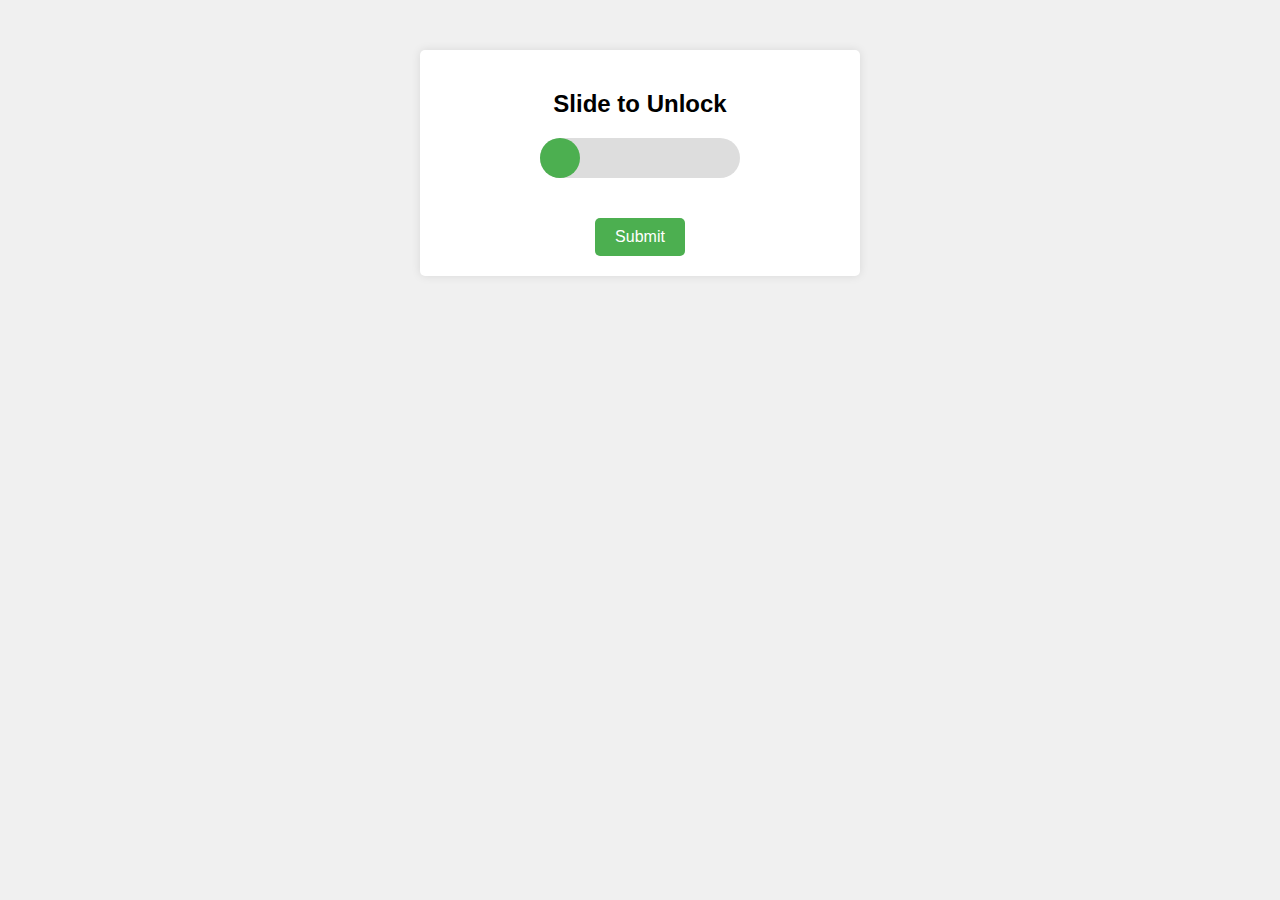
==== index.html @ ff41b080 "front end completd" ====
<!DOCTYPE html>
<html lang="en">
<head>
    <meta charset="UTF-8">
    <meta http-equiv="X-UA-Compatible" content="IE=edge">
    <meta name="viewport" content="width=device-width, initial-scale=1.0">
    <title>Slide to Unlock CAPTCHA</title>
    <link rel="stylesheet" href="styles.css">
</head>
<body>
    <!-- Honeypot CAPTCHA -->
    <div class="hidden-field">
        <label for="extraField">Leave this field empty</label>
        <input type="text" id="extraField" name="extraField">
    </div>
    <div class="container">
        <h2>Slide to Unlock</h2>
        <div id="slider">
            <span></span>
        </div>
        <button id="submitBtn" disabled style="user-select: none;">Submit</button>
    </div>
    
    <script src="script.js"></script>
</body>
</html>
---- styles.css ----
body {
    font-family: Arial, sans-serif;
    text-align: center;
    padding-top: 50px;
    background-color: #f0f0f0;
    margin: 0;
}

.container {
    max-width: 400px;
    margin: auto;
    background: white;
    padding: 20px;
    border-radius: 5px;
    box-shadow: 0 0 10px rgba(0, 0, 0, 0.1);
}

.hidden-field {
    display: none;
}

/* Slider styles */
#slider {
    width: 200px; /* Slider length */
    height: 40px;
    background: #ddd;
    position: relative;
    border-radius: 20px;
    margin: 20px auto;
    cursor: pointer;
}

#slider span {
    width: 40px;
    height: 40px;
    background: #4caf50;
    border-radius: 50%;
    position: absolute;
    left: 0;
    top: 0;
    transition: left 0.2s;
}

#slider.done span {
    left: calc(100% - 40px);
}

/* Button styles */
#submitBtn {
    margin-top: 20px;
    padding: 10px 20px;
    font-size: 16px;
    background-color: #4caf50;
    color: white;
    border: none;
    border-radius: 5px;
    cursor: not-allowed;
}

#submitBtn.enabled {
    cursor: pointer;
    background-color: #388e3c;
}

/* Responsive adjustments */
@media (max-width: 600px) {
    .container {
        width: 90%;
        padding: 10px;
    }

    #slider {
        width: 180px; /* Adjust slider length for mobile */
        height: 30px;
    }

    #slider span {
        width: 30px;
        height: 30px;
    }

    #submitBtn {
        padding: 8px 16px;
        font-size: 14px;
    }
}
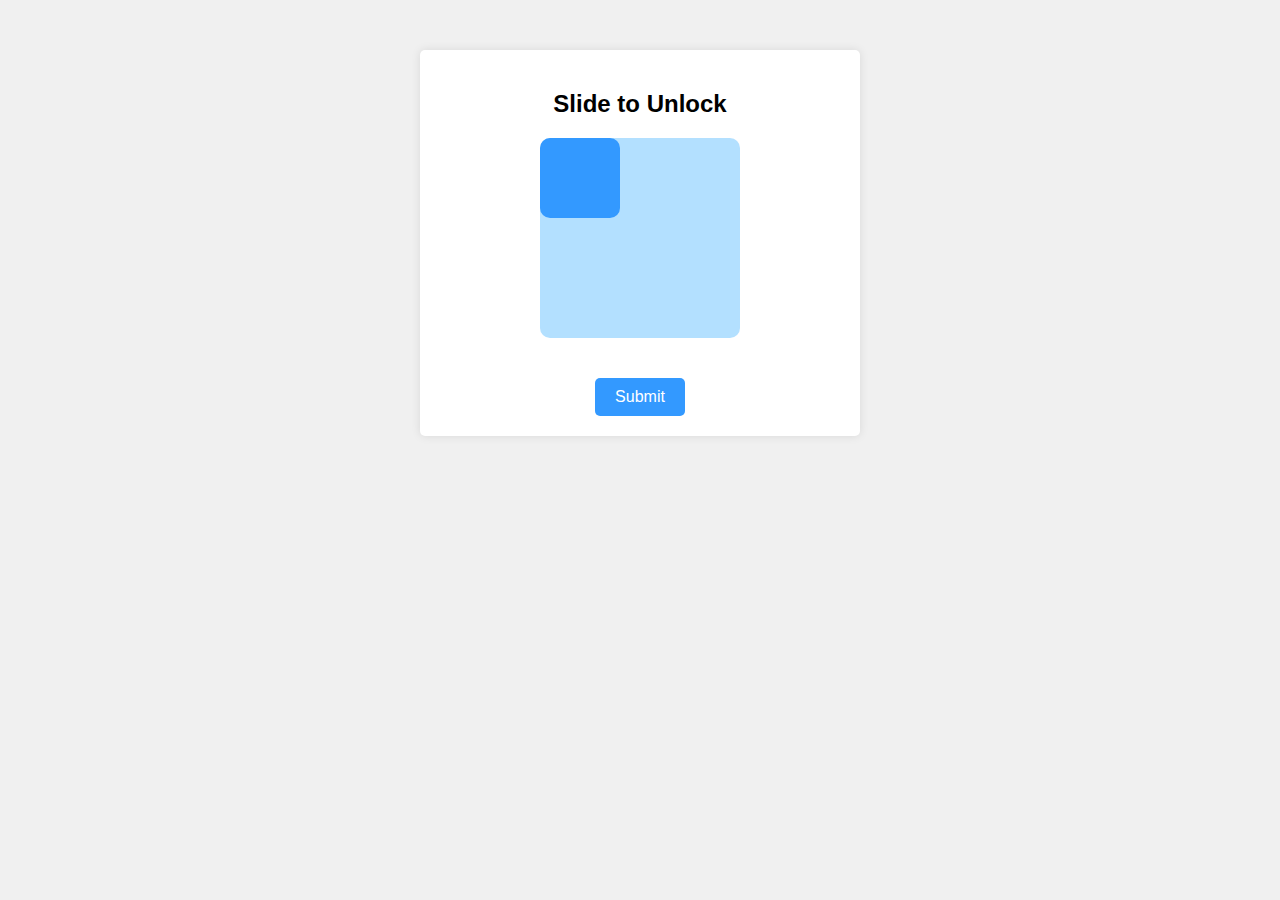
==== commit bb0585fd: "colors changed" ====
--- a/index.html
+++ b/index.html
@@ -6,6 +6,16 @@
     <meta name="viewport" content="width=device-width, initial-scale=1.0">
     <title>Slide to Unlock CAPTCHA</title>
     <link rel="stylesheet" href="styles.css">
+    <script>
+        // This function ensures the page reloads if it's revisited, e.g., when the back button is pressed
+        window.addEventListener('pageshow', function(event) {
+            // Check if the page was loaded from cache (e.g., via back button)
+            if (event.persisted || performance.getEntriesByType("navigation")[0].type === "back_forward") {
+                // Ensure the page reloads
+                window.location.reload();
+            }
+        });
+    </script>
 </head>
 <body>
     <!-- Honeypot CAPTCHA -->
@@ -14,7 +24,7 @@
         <input type="text" id="extraField" name="extraField">
     </div>
     <div class="container">
-        <h2>Slide to Unlock</h2>
+        <h2 style="user-select: none;">Slide to Unlock</h2>
         <div id="slider">
             <span></span>
         </div>
@@ -22,5 +32,5 @@
     </div>
     
     <script src="script.js"></script>
-</body>
+</body> 
 </html>
--- a/styles.css
+++ b/styles.css
@@ -15,26 +15,27 @@
     box-shadow: 0 0 10px rgba(0, 0, 0, 0.1);
 }
 
+/* Honeypot CAPTCHA */
 .hidden-field {
     display: none;
 }
 
 /* Slider styles */
 #slider {
-    width: 200px; /* Slider length */
-    height: 40px;
-    background: #ddd;
+    width: 200px;
+    height: 200px; /* Make slider square */
+    background: #b3e0ff; /* Light blue background */
     position: relative;
-    border-radius: 20px;
+    border-radius: 10px; /* Slightly rounded corners */
     margin: 20px auto;
     cursor: pointer;
 }
 
 #slider span {
-    width: 40px;
-    height: 40px;
-    background: #4caf50;
-    border-radius: 50%;
+    width: 80px; /* Adjusted size to fit within the square */
+    height: 80px;
+    background: #3399ff; /* Blue color for handle */
+    border-radius: 10px; /* Rounded handle */
     position: absolute;
     left: 0;
     top: 0;
@@ -42,7 +43,7 @@
 }
 
 #slider.done span {
-    left: calc(100% - 40px);
+    left: calc(100% - 80px); /* Adjusted handle position */
 }
 
 /* Button styles */
@@ -50,7 +51,7 @@
     margin-top: 20px;
     padding: 10px 20px;
     font-size: 16px;
-    background-color: #4caf50;
+    background-color: #3399ff; /* Blue color for button */
     color: white;
     border: none;
     border-radius: 5px;
@@ -59,24 +60,19 @@
 
 #submitBtn.enabled {
     cursor: pointer;
-    background-color: #388e3c;
+    background-color: #007acc; /* Darker blue for enabled state */
 }
 
 /* Responsive adjustments */
 @media (max-width: 600px) {
-    .container {
-        width: 90%;
-        padding: 10px;
-    }
-
     #slider {
-        width: 180px; /* Adjust slider length for mobile */
-        height: 30px;
+        width: 150px; /* Adjust slider width for mobile */
+        height: 150px; /* Adjust slider height for mobile */
     }
 
     #slider span {
-        width: 30px;
-        height: 30px;
+        width: 60px; /* Adjust handle size for mobile */
+        height: 60px;
     }
 
     #submitBtn {
@@ -84,3 +80,20 @@
         font-size: 14px;
     }
 }
+
+@media (max-width: 400px) {
+    #slider {
+        width: 120px; /* Further adjust slider width for very small screens */
+        height: 120px; /* Further adjust slider height for very small screens */
+    }
+
+    #slider span {
+        width: 50px; /* Further adjust handle size for very small screens */
+        height: 50px;
+    }
+
+    #submitBtn {
+        padding: 6px 12px;
+        font-size: 12px;
+    }
+}
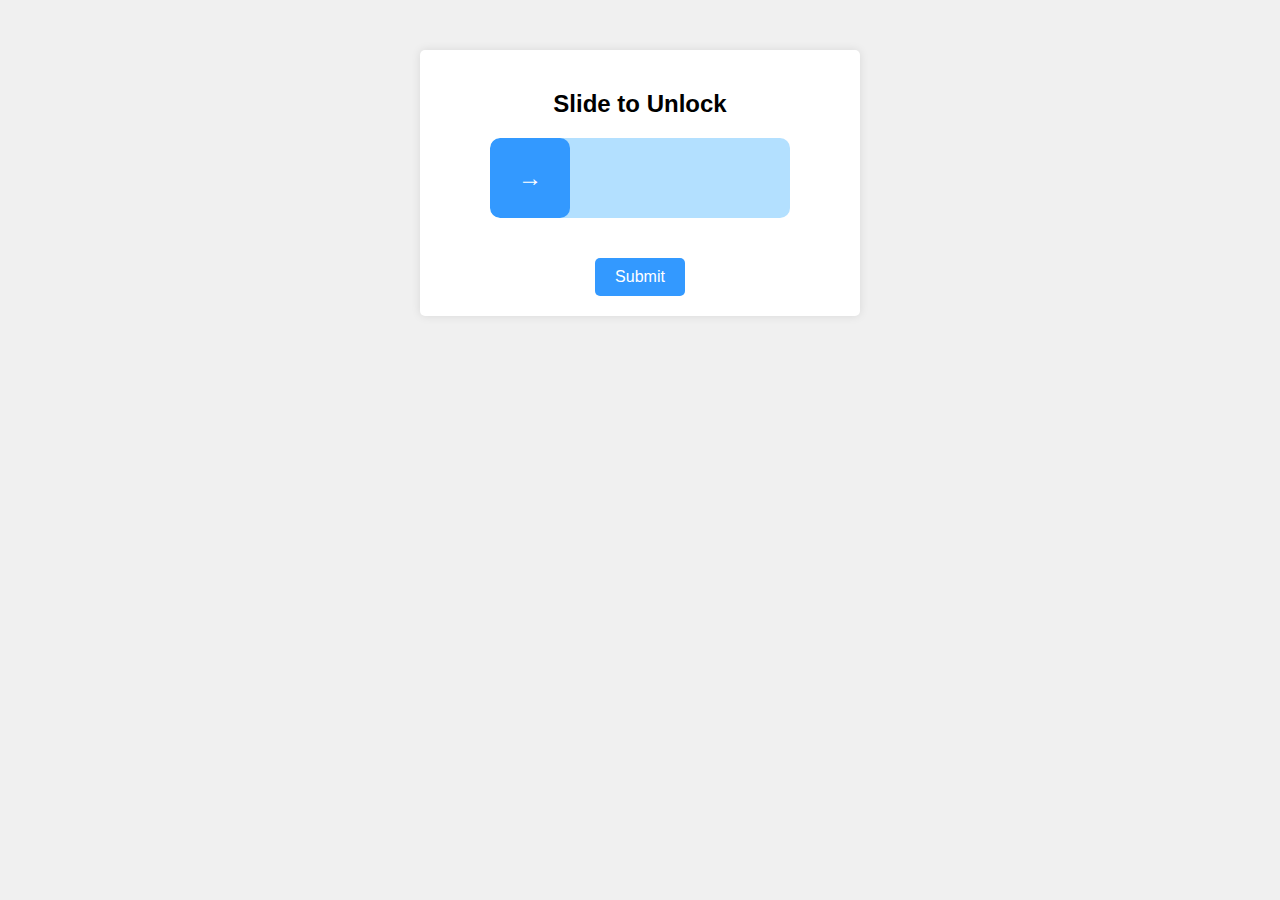
==== commit 09c932ba: "comment line changed (not required)" ====
--- a/index.html
+++ b/index.html
@@ -9,7 +9,7 @@
     <script>
         // This function ensures the page reloads if it's revisited, e.g., when the back button is pressed
         window.addEventListener('pageshow', function(event) {
-            // Check if the page was loaded from cache (e.g., via back button)
+            // Check if the page was loaded from cache
             if (event.persisted || performance.getEntriesByType("navigation")[0].type === "back_forward") {
                 // Ensure the page reloads
                 window.location.reload();
--- a/styles.css
+++ b/styles.css
@@ -22,13 +22,14 @@
 
 /* Slider styles */
 #slider {
-    width: 200px;
-    height: 200px; /* Make slider square */
+    width: 300px;
+    height: 80px; /* Make slider square */
     background: #b3e0ff; /* Light blue background */
     position: relative;
     border-radius: 10px; /* Slightly rounded corners */
     margin: 20px auto;
     cursor: pointer;
+    overflow: hidden;
 }
 
 #slider span {
@@ -38,8 +39,24 @@
     border-radius: 10px; /* Rounded handle */
     position: absolute;
     left: 0;
-    top: 0;
+    top: 50%;
+    transform: translateY(-50%);
     transition: left 0.2s;
+    display: flex;
+    align-items: center;
+    justify-content: center;
+}
+
+/* Arrow mark */
+#slider span::after {
+    content: '→'; /* Arrow symbol */
+    font-size: 24px;
+    color: white;
+    transition: transform 0.2s;
+}
+
+#slider span:hover::after {
+    transform: scale(1.2); /* Slightly enlarge the arrow on hover */
 }
 
 #slider.done span {
@@ -66,13 +83,22 @@
 /* Responsive adjustments */
 @media (max-width: 600px) {
     #slider {
-        width: 150px; /* Adjust slider width for mobile */
-        height: 150px; /* Adjust slider height for mobile */
+        width: 250px; /* Adjust slider width for mobile */
+        height: 60px; /* Adjust slider height for mobile */
     }
 
     #slider span {
         width: 60px; /* Adjust handle size for mobile */
         height: 60px;
+    }
+    
+
+    #slider span::after {
+        font-size: 30px; /* Adjust arrow size for mobile */
+        position: absolute;
+        left: 50%;
+        top: 50%;
+        transform: translate(-50%, -50%);
     }
 
     #submitBtn {
@@ -83,13 +109,21 @@
 
 @media (max-width: 400px) {
     #slider {
-        width: 120px; /* Further adjust slider width for very small screens */
-        height: 120px; /* Further adjust slider height for very small screens */
+        width: 250px; /* Further adjust slider width for very small screens */
+        height: 60px; /* Further adjust slider height for very small screens */
     }
 
     #slider span {
-        width: 50px; /* Further adjust handle size for very small screens */
-        height: 50px;
+        width: 60px; /* Further adjust handle size for very small screens */
+        height: 60px;
+    }
+
+    #slider span::after {
+        font-size: 25px;
+        position: absolute;
+        left: 50%;
+        top: 50%;
+        transform: translate(-50%, -50%); /* Adjust arrow size for very small screens */
     }
 
     #submitBtn {
